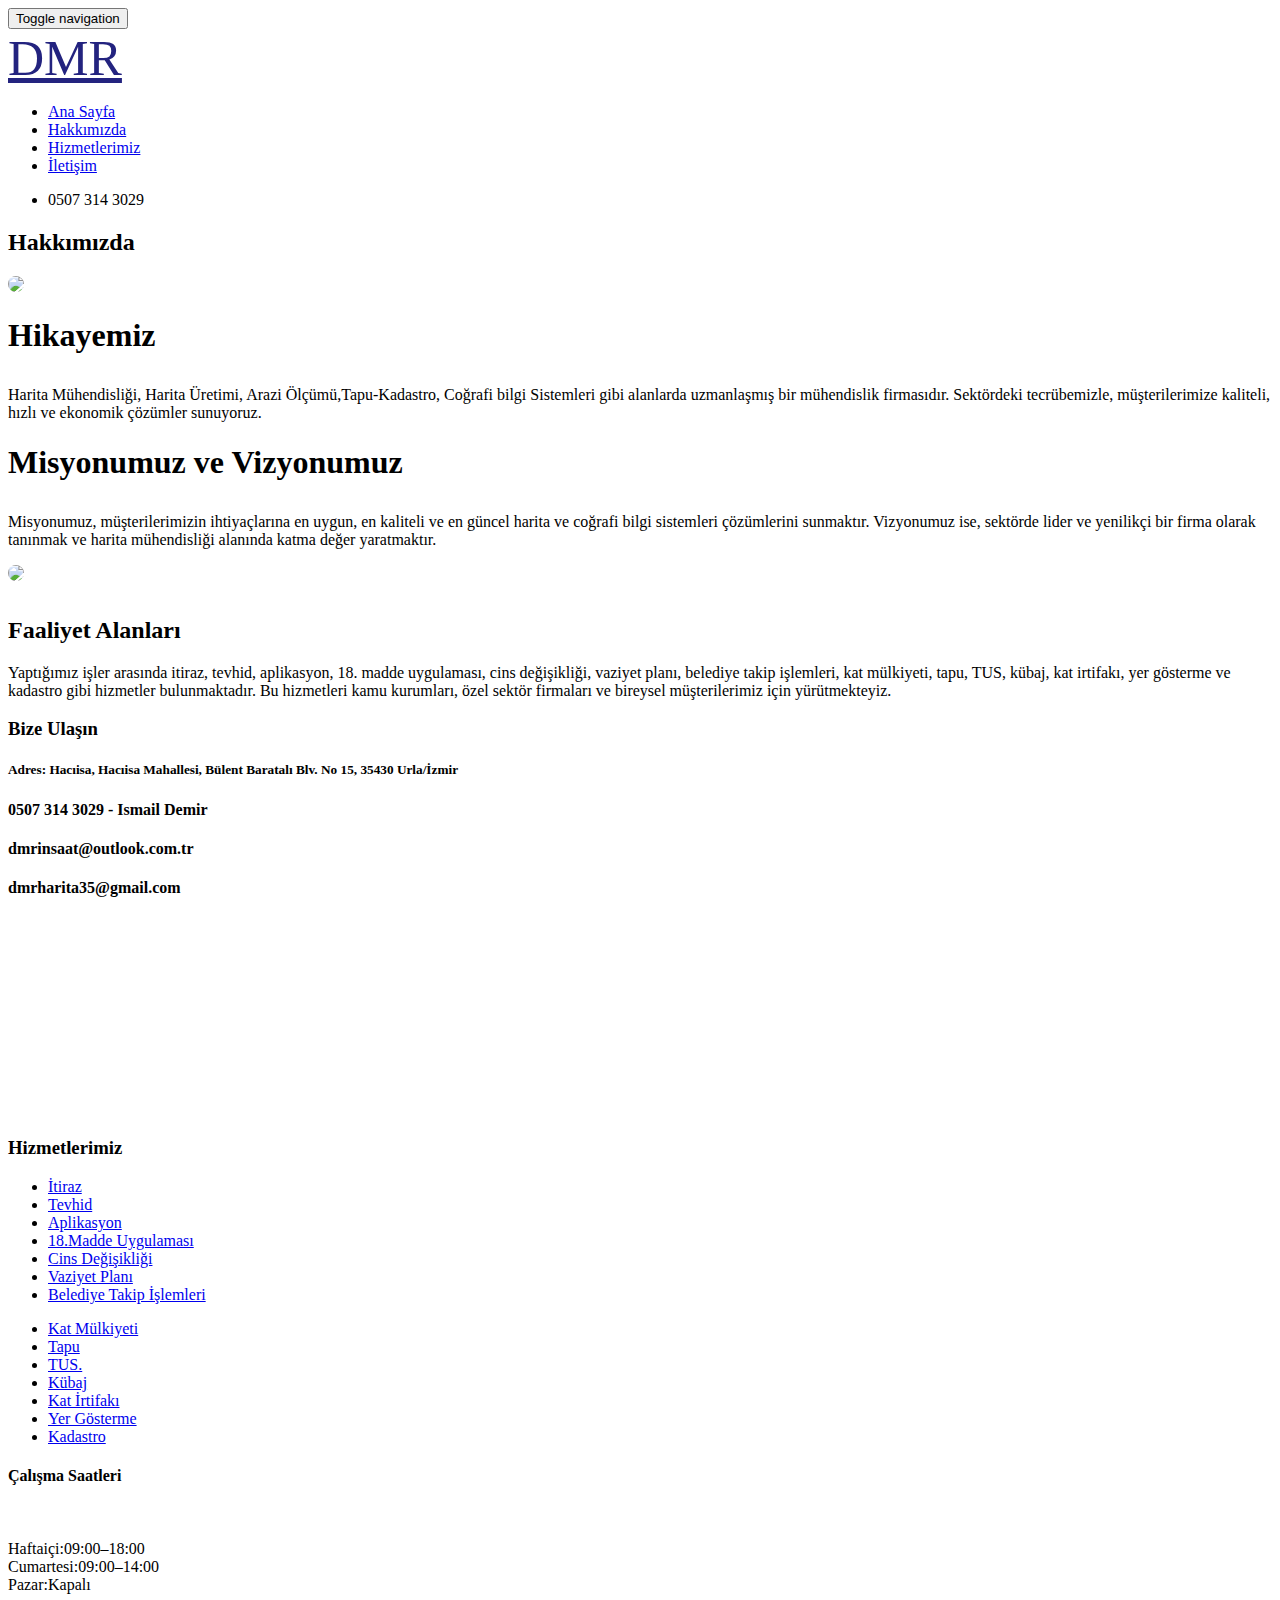
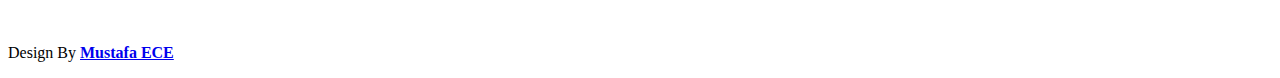
==== about.html @ 7f08f503 "Add files via upload" ====
<!DOCTYPE html>
<html lang="en">

<head>
   <meta charset="utf-8">
   <meta http-equiv="X-UA-Compatible" content="IE=edge">
   <meta name="viewport" content="width=device-width, initial-scale=1">
   <title>DMR</title>
   <link href="css/bootstrap.min.css" rel="stylesheet">
   <link href="css/global.css" rel="stylesheet">
   <link href="css/index.css" rel="stylesheet">
   <link rel="stylesheet" href="css/about.css">
   <link rel="stylesheet" type="text/css" href="css/font-awesome.min.css" />

   <link href="css/ken-burns.css" rel="stylesheet" type="text/css" media="all" />
   <link rel="preconnect" href="https://fonts.googleapis.com">
   <link rel="preconnect" href="https://fonts.gstatic.com" crossorigin>
   <link
       href="https://fonts.googleapis.com/css2?family=Belgrano&family=Raleway:wght@400;700&family=Wix+Madefor+Display&display=swap"
       rel="stylesheet">
   <link type="text/css" rel="stylesheet" href="css/animate.css">
   <link rel="shortcut icon" href="img/favicon.ico" type="image/x-icon">
   <script src="js/jquery-2.1.1.min.js"></script>
   <script src="js/bootstrap.min.js"></script>
</head>

<body>


   <section id="header" class="clearfix cd-secondary-nav">
      <div class="container-fluid">
          <div class="row">
              <div class="col-sm-12">
                  <nav class="navbar navbar-default">
                      <!-- Brand and toggle get grouped for better mobile display -->
                      <div class="navbar-header">
                          <button type="button" class="navbar-toggle" data-toggle="collapse"
                              data-target="#bs-example-navbar-collapse-1">
                              <span class="sr-only">Toggle navigation</span>
                              <span class="icon-bar"></span>
                              <span class="icon-bar"></span>
                              <span class="icon-bar"></span>
                          </button>
                          <div class="container-fluid">
                              <a class="navbar-brand" style="color: rgb(35, 35, 127); font-size: 50px;"
                                  href="index.html">
                                  DMR
                              </a>
                          </div>
                      </div>
                      <!-- nav links forms -->
                      <div class="collapse navbar-collapse" id="bs-example-navbar-collapse-1">
                          <ul class="nav navbar-nav">
                              <li><a class="m_tag active_m " href="index.html">Ana Sayfa</a></li>
                              <li><a class="m_tag" href="about.html">Hakkımızda</a></li>
                              </li>
                              <li><a class="m_tag  " href="hizmetlerimiz.html">Hizmetlerimiz
                                  </a></li>

                              <li class="dropdown">
                                  <a href="iletisim.html" class=" m_tag ">İletişim </a>
                              </li>

                          </ul>
                          <ul class="nav navbar-nav navbar-right">
                              <li id="ph" class="m_tag  "><i class="fa fa-phone"></i> 0507 314 3029</li>
                          </ul>
                      </div>
                      <!-- /.navbar-collapse -->
                  </nav>
              </div>
          </div>
      </div>
  </section>

   <section id="about_main">
      <div class="container">
         <div class="row">
            <div class="about_main_1">
               <h2>Hakkımızda</h2>
            </div>
         </div>
      </div>
   </section>
   <section id="about_inner">
      <div class="about_inner">
         <div class="container">
            <div class="row">
               <div class="col-sm-12">
                  <div class="col-md-6">
                     <div class="about_inner_1"><img class="img-responsive" src="img/67.jpg"style="border-radius: 2rem;"></div>
                  </div>
                  <div class="col-md-6">
                     <div class="about_inner_2">
                        <h1 class="text-center" style="margin-bottom: 2rem;">Hikayemiz</h1>
                        <p class="text-center">Harita
                           Mühendisliği, Harita Üretimi, Arazi Ölçümü,Tapu-Kadastro,
                           Coğrafi bilgi Sistemleri gibi alanlarda uzmanlaşmış bir
                           mühendislik firmasıdır. Sektördeki tecrübemizle, müşterilerimize
                           kaliteli, hızlı ve ekonomik çözümler sunuyoruz. </p>
                     </div>
                  </div>
               </div>
               <div class="col-sm-12">
                  <div class="col-md-6">
                     <div class="about_inner_2">
                        <h1 class="text-center" style="margin-bottom: 2rem;"> Misyonumuz ve Vizyonumuz</h1>
                        <p class="text-center">Misyonumuz, müşterilerimizin ihtiyaçlarına en uygun, en kaliteli ve en
                           güncel harita ve coğrafi bilgi sistemleri çözümlerini sunmaktır. Vizyonumuz ise, sektörde
                           lider ve yenilikçi bir firma olarak tanınmak ve harita mühendisliği alanında katma değer
                           yaratmaktır.</p>
                     </div>
                  </div>
                  <div class="col-md-6">
                     <div class="about_inner_1"><img class="img-responsive" src="img/68.jpg" style="border-radius: 2rem; "></div>
                  </div>
               </div>
            </div>
         </div>
      </div>
   </section>
   <section id="news">
      <div class="container">
         <div class="row">
            <div class="news_1 clearfix">
               <div class="news_2" style="margin-top: 2rem;">
                  <h2>Faaliyet Alanları</h2>
                  <p>Yaptığımız işler arasında itiraz, tevhid, aplikasyon, 18. madde uygulaması, cins değişikliği,
                     vaziyet planı, belediye takip işlemleri, kat mülkiyeti, tapu, TUS, kübaj, kat irtifakı, yer
                     gösterme ve kadastro gibi hizmetler bulunmaktadır. Bu hizmetleri kamu kurumları, özel sektör
                     firmaları ve bireysel müşterilerimiz için yürütmekteyiz.</p>
               </div>
            </div>
         </div>
      </div>
      </div>
      </div>
      </div>
      </div>
   </section>
   <section id="footer">
      <div class="container">
         <div class="row">
            <div class="col-sm-12">
               <div class="footer_main clearfix">
                  <div class="col-sm-7">
                     <div class="footer_1 clearfix">
                        <h3>Bize Ulaşın &nbsp; &nbsp; <a href="https://www.instagram.com/dmrharita/"><i  id="ins" class="fa fa-instagram" ></i></a></h3>
                        <h5>
                           <p><strong>Adres</strong>: Hacıisa, Hacıisa Mahallesi, Bülent Baratalı
                              Blv. No 15, 35430 Urla/İzmir</p>
                        </h5>
                        <h4><i class="fa fa-phone"></i> 0507 314 3029 - Ismail Demir</h4>
                        <h4><i class="fa fa-envelope"></i>dmrinsaat@outlook.com.tr</h4>
                        <h4><i class="fa fa-envelope"></i>dmrharita35@gmail.com </h4>
                        <div
                           style="text-decoration:none; overflow:hidden;max-width:100%;width:500px;height:200px;">
                           <div id="embedded-map-display"
                              style="height:100%; width:100%;max-width:100%;"><iframe
                                 style="height:100%;width:100%;border:0;" frameborder="0"
                                 src="https://www.google.com/maps/embed/v1/place?q=dmr+harita&key=AIzaSyBFw0Qbyq9zTFTd-tUY6dZWTgaQzuU17R8"></iframe>
                           </div><a class="the-googlemap-enabler"
                              href="https://www.bootstrapskins.com/themes"
                              id="make-map-infor-mation"> </a>
                           <style>
                              #embedded-map-display img.text-marker {
                                 max-width: none !important;
                                 background: none !important;
                              }

                              img {
                                 max-width: none
                              }
                           </style>
                        </div>

                     </div>
                  </div>
                  <div class="col-sm-5">
                     <div class="footer_1 clearfix">
                        <h3>Hizmetlerimiz</h3>
                     </div>
                     <div class="col-sm-12 space_all">
                        <div class="col-sm-6 space_all">
                           <div class="footer_2">
                              <ul>
                                 <li class="col-sm-12 col-xs-6 space_left"><a
                                    href="hizmetlerimiz.html"><i
                                          class="fa fa-arrow-right"></i>İtiraz</a></li>
                                 <li class="col-sm-12 col-xs-6 space_left"><a
                                    href="hizmetlerimiz.html"><i
                                          class="fa fa-arrow-right"></i>Tevhid</a></li>
                                 <li class="col-sm-12 col-xs-6 space_left"><a
                                    href="hizmetlerimiz.html"><i
                                          class="fa fa-arrow-right"></i>Aplikasyon
                                    </a></li>
                                 <li class="col-sm-12 col-xs-6 space_left"><a
                                    href="hizmetlerimiz.html"><i
                                          class="fa fa-arrow-right"></i>18.Madde
                                       Uygulaması</a></li>
                                 <li class="col-sm-12 col-xs-6 space_left"><a href="hizmetlerimiz.html"><i
                                          class="fa fa-arrow-right"></i>Cins Değişikliği</a>
                                 </li>
                                 <li class="col-sm-12 col-xs-6 space_left"><a href="hizmetlerimiz.html"><i
                                          class="fa fa-arrow-right"></i>Vaziyet Planı</a></li>
                                 <li class="col-sm-12 col-xs-6 space_left"><a href="hizmetlerimiz.html"><i
                                          class="fa fa-arrow-right"></i>Belediye Takip
                                       İşlemleri</a>
                                 </li>
                              </ul>
                              
                           </div>
                        </div>
                        <div class="col-sm-6 space_all">
                           <div class="footer_2 clearfix">
                              <ul>
                                 <li class="col-sm-12 col-xs-6 space_left"><a href="hizmetlerimiz.html"><i
                                          class="fa fa-arrow-right"></i>Kat
                                       Mülkiyeti</a></li>
                                 <li class="col-sm-12 col-xs-6 space_left"><a href="hizmetlerimiz.html"><i
                                          class="fa fa-arrow-right"></i>Tapu</a>
                                 </li>
                                 <li class="col-sm-12 col-xs-6 space_left"><a href="hizmetlerimiz.html"><i
                                          class="fa fa-arrow-right"></i>TUS.</a></li>
                                 <li class="col-sm-12 col-xs-6 space_left"><a href="hizmetlerimiz.html"><i
                                          class="fa fa-arrow-right"></i>Kübaj</a>
                                 </li>
                                 <li class="col-sm-12 col-xs-6 space_left"><a href="hizmetlerimiz.html"><i
                                          class="fa fa-arrow-right"></i>Kat İrtifakı</a></li>
                                 <li class="col-sm-12 col-xs-6 space_left"><a href="hizmetlerimiz.html"><i
                                          class="fa fa-arrow-right"></i>Yer Gösterme</a>
                                 </li>
                                 <li class="col-sm-12 col-xs-6 space_left"><a href="hizmetlerimiz.html"><i
                                          class="fa fa-arrow-right"></i>Kadastro</a>
                                 </li>
                              </ul>
                           </div>
                        </div>
                     </div>
                     <div class="calis">
                        <h4>Çalışma Saatleri</h4> <br>
                        <p> 
                           Haftaiçi:09:00–18:00 <br>
                           Cumartesi:09:00–14:00 <br>
                           Pazar:Kapalı</p>

                     </div>


                  </div>
               </div>
               
            </div>
            <div class="col-sm-12">
               <div class="col-sm-6 space_all">

                  <div class="footer_6"><br>
                     <p> Design By <a
                           href="https://mstfecedev.netlify.app/index.html"><strong>Mustafa
                              ECE</strong></a></p>
                  </div>
               </div>

            </div>
         </div>
      </div>
   </section>
<script>
      $(document).ready(function () {
         /*****Fixed Menu******/
         var secondaryNav = $('.cd-secondary-nav'),
            secondaryNavTopPosition = secondaryNav.offset().top;
         navbar_height = document.querySelector('.navbar').offsetHeight;

         $(window).on('scroll', function () {
            if ($(window).scrollTop() > secondaryNavTopPosition + navbar_height) {
               secondaryNav.addClass('is-fixed');
               document.body.style.paddingTop = navbar_height + 'px';

            } else {
               secondaryNav.removeClass('is-fixed');
               document.body.style.paddingTop = '0'
            }
         });

      });
   </script>

   <script type="text/javascript">



      !function ($) {

         "use strict"; // jshint ;_;




         var Magnify = function (element, options) {
            this.init('magnify', element, options)
         }

         Magnify.prototype = {

            constructor: Magnify

            , init: function (type, element, options) {
               var event = 'mousemove'
                  , eventOut = 'mouseleave';

               this.type = type
               this.$element = $(element)
               this.options = this.getOptions(options)
               this.nativeWidth = 0
               this.nativeHeight = 0

               this.$element.wrap('<div class="magnify" \>');
               this.$element.parent('.magnify').append('<div class="magnify-large" \>');
               this.$element.siblings(".magnify-large").css("background", "url('" + this.$element.attr("src") + "') no-repeat");

               this.$element.parent('.magnify').on(event + '.' + this.type, $.proxy(this.check, this));
               this.$element.parent('.magnify').on(eventOut + '.' + this.type, $.proxy(this.check, this));
            }

            , getOptions: function (options) {
               options = $.extend({}, $.fn[this.type].defaults, options, this.$element.data())

               if (options.delay && typeof options.delay == 'number') {
                  options.delay = {
                     show: options.delay
                     , hide: options.delay
                  }
               }

               return options
            }

            , check: function (e) {
               var container = $(e.currentTarget);
               var self = container.children('img');
               var mag = container.children(".magnify-large");

               // Get the native dimensions of the image
               if (!this.nativeWidth && !this.nativeHeight) {
                  var image = new Image();
                  image.src = self.attr("src");

                  this.nativeWidth = image.width;
                  this.nativeHeight = image.height;

               } else {

                  var magnifyOffset = container.offset();
                  var mx = e.pageX - magnifyOffset.left;
                  var my = e.pageY - magnifyOffset.top;

                  if (mx < container.width() && my < container.height() && mx > 0 && my > 0) {
                     mag.fadeIn(100);
                  } else {
                     mag.fadeOut(100);
                  }

                  if (mag.is(":visible")) {
                     var rx = Math.round(mx / container.width() * this.nativeWidth - mag.width() / 2) * -1;
                     var ry = Math.round(my / container.height() * this.nativeHeight - mag.height() / 2) * -1;
                     var bgp = rx + "px " + ry + "px";

                     var px = mx - mag.width() / 2;
                     var py = my - mag.height() / 2;

                     mag.css({ left: px, top: py, backgroundPosition: bgp });
                  }
               }

            }
         }




         $.fn.magnify = function (option) {
            return this.each(function () {
               var $this = $(this)
                  , data = $this.data('magnify')
                  , options = typeof option == 'object' && option
               if (!data) $this.data('tooltip', (data = new Magnify(this, options)))
               if (typeof option == 'string') data[option]()
            })
         }

         $.fn.magnify.Constructor = Magnify

         $.fn.magnify.defaults = {
            delay: 0
         }




         $(window).on('load', function () {
            $('[data-toggle="magnify"]').each(function () {
               var $mag = $(this);
               $mag.magnify()
            })
         })

      }(window.jQuery);
   </script>

</body>


</html>
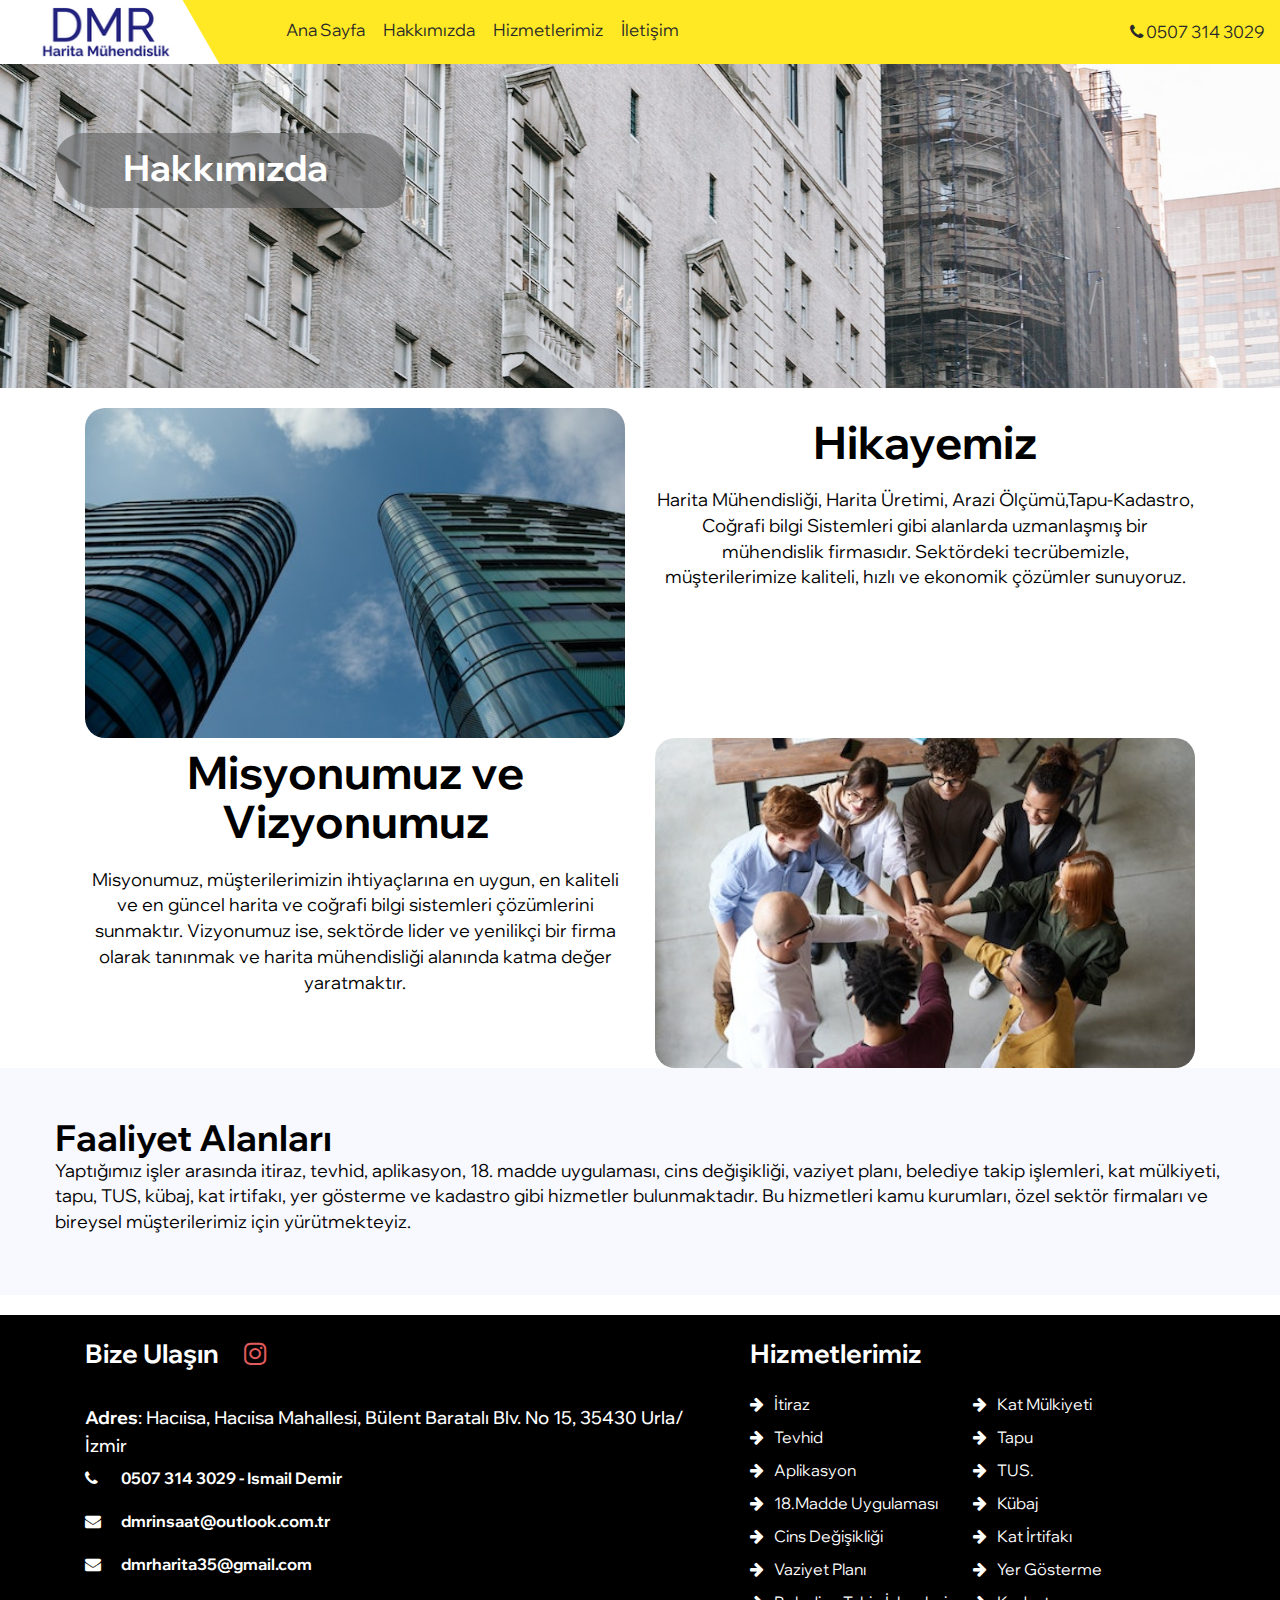
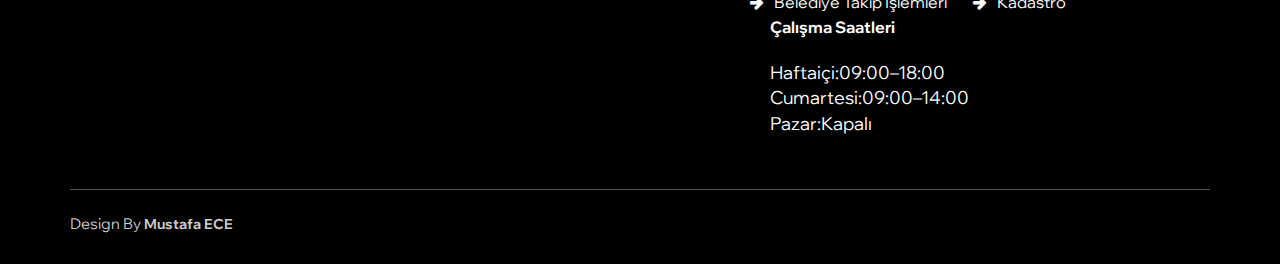
==== commit dd83203e: "update logo" ====
--- a/about.html
+++ b/about.html
@@ -42,10 +42,8 @@
                               <span class="icon-bar"></span>
                           </button>
                           <div class="container-fluid">
-                              <a class="navbar-brand" style="color: rgb(35, 35, 127); font-size: 50px;"
-                                  href="index.html">
-                                  DMR
-                              </a>
+                           <a class="navbar-brand"><img src="img/logo.png" style="height: 50px;"></a>
+
                           </div>
                       </div>
                       <!-- nav links forms -->
--- a/css/global.css
+++ b/css/global.css
@@ -0,0 +1,554 @@
+body{
+  font-family: 'Belgrano', serif;
+  font-family: 'Raleway', sans-serif;
+  font-family: 'Wix Madefor Display', sans-serif;
+   }
+h1,h2,h3,h4,h5,h6{
+padding:0;
+margin:0;
+color:#000;
+}
+a{
+ color: #000;
+ }
+a:hover{
+text-decoration:none;
+color: #508885;
+}
+ul{
+padding:0;
+margin:0;
+list-style:none;
+}
+li{
+  font-size:16px;
+   color: #000;
+  }
+p{
+font-size:18px;
+}
+h1{
+font-size:45px;
+margin-top:10px;
+font-weight:bold;
+}
+h2{
+font-size:36px;
+font-weight:bold;
+}
+h3{
+font-size:26px;
+margin-top:10px;
+font-weight:bold;
+}
+h4{
+font-size:20px;
+margin-top:10px;
+font-weight:bold;
+}
+h5{
+font-size:16px;
+margin-top:10px;
+}
+h6{
+font-size:14px;
+margin-top:10px;
+color:#666;
+}
+.space_left{
+padding-left:0; 
+margin-left:0;
+} 
+.space_right{
+padding-right:0;
+margin-right:0; 
+} 
+.space_all{
+padding:0; 
+margin:0;
+} 
+.img-responsive{ 
+ width:100% !important;
+ }
+.button{
+ background: #fff;
+ display: inline-block;
+ color: #000;
+ padding: 13px 30px 15px 30px;
+ margin-top: 15px;
+ border: 2px solid #000;
+ font-size: 17px;
+}
+  
+.button:hover{
+ color:#fff;
+}
+
+.button_1{
+border: 1px solid #000;
+padding: 10px 20px 10px 20px;
+background-color: #000; 
+color: #fff; 
+font-size: 18px;
+  }
+.button_1:hover{
+opacity: 0.8;
+background:#508885;
+border:1px solid #508885;
+color:#fff;
+  }  
+.button_2{
+background:#9eb601;
+color:#fff;
+border:none;
+padding-top:10px;
+padding-bottom:10px;
+  }
+.button_2:hover{
+opacity: 0.8;
+background:#bb0000;
+color:#fff;
+  }
+.button_3{
+background:#55ACEE;
+color:#fff;
+display:block;
+border:none;
+padding-top:10px;
+padding-bottom:10px;
+  }
+.button_3:hover{
+opacity: 0.8;
+background:#55ACEE;
+color:#fff;
+  }
+  
+.button_4{
+background:#6AAF08;
+color:#fff; 
+display:inline-block;
+padding:13px 30px 15px 30px;
+margin-top:15px;
+  }
+.bg .hvr-shutter-out-horizontal:before {
+  background: #2E1E13;
+  }
+.border_none{
+  border:none!important;
+  }
+.mgt{
+  margin-top:0!important;
+  }
+.mgt1{
+  margin-bottom:0!important;
+  }
+.bold{
+ font-weight:bold;
+ color:#000; 
+  }
+/* Shutter Out Horizontal */
+.hvr-shutter-out-horizontal {
+  display: inline-block;
+  vertical-align: middle;
+  -webkit-transform: perspective(1px) translateZ(0);
+  transform: perspective(1px) translateZ(0);
+  box-shadow: 0 0 1px transparent;
+  position: relative;
+  -webkit-transition-property: color;
+  transition-property: color;
+  -webkit-transition-duration: 0.3s;
+  transition-duration: 0.3s;
+}
+.hvr-shutter-out-horizontal:before {
+  content: "";
+  position: absolute;
+  z-index: -1;
+  top: 0;
+  bottom: 0;
+  left: 0;
+  right: 0;
+  background:#ffe924;
+  -webkit-transform: scaleX(0);
+  transform: scaleX(0);
+  -webkit-transform-origin: 50%;
+  transform-origin: 50%;
+  -webkit-transition-property: transform;
+  transition-property: transform;
+  -webkit-transition-duration: 0.3s;
+  transition-duration: 0.3s;
+  -webkit-transition-timing-function: ease-out;
+  transition-timing-function: ease-out;
+}
+.hvr-shutter-out-horizontal:hover, .hvr-shutter-out-horizontal:focus, .hvr-shutter-out-horizontal:active {
+  color: white;
+}
+.hvr-shutter-out-horizontal:hover:before, .hvr-shutter-out-horizontal:focus:before, .hvr-shutter-out-horizontal:active:before {
+  -webkit-transform: scaleX(1);
+  transform: scaleX(1);
+}
+
+/********************* header ****************/
+.cd-secondary-nav.is-fixed {
+z-index: 9999;
+position: fixed;
+left: auto;
+top: 0; 
+width:100%;
+}	
+.cd-secondary-nav.is-fixed {
+top: -40px;
+transform: translateY(40px);
+transition: transform .3s;
+}
+#header{
+ background-color: #ffe924;
+ box-shadow: 0 0 2px black;
+  }
+#header .navbar-nav {
+ padding-left: 60px;
+}
+#header .navbar{
+ border:none;
+ background:none;
+ min-height:auto;
+ margin-bottom:0;
+ border-radius:0;
+ }
+#header .navbar-brand{
+ display: table;
+ position: relative;
+ z-index: 9;
+ margin-right:80px;
+ font-size:35px;
+ font-weight:bold;
+ padding: 7px;
+ padding-top:7px;
+ }
+#header .navbar-brand span{
+ color: #6AAF08;
+}
+#header .navbar-brand i{
+ vertical-align:middle;
+}
+#header .navbar-brand:before{
+ right: -50px;
+ width: 80%; 
+ transform: skew(30deg);
+-webkit-transform: skew( 30deg);
+-moz-transform: skew( 30deg);
+-o-transform: skew( 30deg);
+-ms-transform: skew( 30deg);
+  }
+#header .navbar-brand:before, .navbar-brand:after {
+ background-color: #fff;
+ content: "";
+ position: absolute;
+ bottom: 0;
+ height: 100%;
+ z-index: -1;
+}
+#header .navbar-brand:after {
+ right: 10%;
+ width: 2000px;
+}
+#header .navbar-nav{
+ padding-top:0px;  
+}
+.m_tag{
+ color: #2a2a2a!important;
+ font-size: 18px;
+ padding-top: 25px!important;
+ padding-bottom: 25px!important;
+  }
+.active_m{
+ background: #ffe924;
+  }
+.m_tag:hover{
+ background: #ffe924!important;
+  }
+.m_tag:focus{
+ background: #ffe924!important;
+  }
+.drop_m li a{
+ padding-top:12px;
+ padding-bottom:12px;
+ font-size:18px;
+ border-bottom:1px solid #ffe924;  
+   }
+.drop_m li a:hover{
+ background: #b1c516!important;
+ color:#fff!important;
+}
+
+.drop_m {
+min-width:200px;
+padding:0;
+   }
+/*********************header_end****************/
+/********************* footer ****************/
+#footer{ 
+padding-top: 25px;
+padding-bottom:20px;
+background: #000000;
+ }
+.footer_1 h3{ 
+ color:#FFFFFF;
+ font-weight:bold;
+ padding: 0;
+ margin: 0;
+ }
+.footer_1 p{ 
+ color:#ffffff;
+ padding-top:10px;
+ line-height:28px;
+ }
+.footer_1 i{ 
+padding-right:20px;
+color:#fff;
+padding-bottom:17px;
+ }
+.footer_1 h4{ 
+color:#fff;
+font-size:16px;
+ }
+.footer_1 h5 a{ 
+color:#fff;
+font-size:16px;
+ }
+.footer_1 h5 a:hover{ 
+color:#fff;
+ }
+.footer_2 ul{ 
+padding-top:20px;
+ }
+.footer_2 li{ 
+line-height:33px;
+ }
+.footer_2 i{ 
+padding-right:10px;
+ }
+.footer_2 li a{ 
+color:#fff;
+font-size: 16px;
+ }
+.footer_2 li a:hover{ 
+color:#fff;
+ }
+.footer_3{
+padding-top:30px;
+padding-bottom:20px;
+ }
+.footer_3 input{
+padding-top:20px;
+padding-bottom:20px;
+ }
+.footer_4 input{
+padding-top:20px;
+padding-bottom:20px;
+ }
+.footer_5{ 
+padding-top:0px;
+ }
+#footer .form-control {
+border-radius:0px;
+}
+.footer_main{ 
+border-bottom: 1px solid #535456;
+ }
+.footer_6 p{ 
+color: #ccc;
+ }
+.footer_6 p a{ 
+color:#ccc;
+ }
+.footer_6 p a:hover{ 
+color:#fff;
+ }
+.footer_7 ul{ 
+text-align:right;
+padding-top: 10px;
+ }
+.footer_7 li{ 
+display:inline;
+margin:8px;
+ }
+.footer_7 li a{ 
+color:#ffe924;
+font-size:17px;
+ }
+.footer_7 li a:hover{ 
+color:#fff;
+ }
+/********************* footer_end ****************/
+
+
+
+
+@media screen and (max-width : 767px){
+#top {
+ display: none;
+}
+#header .navbar-brand {
+ margin-right:0px;
+ font-size:25px;
+}
+#header .navbar-brand {
+ padding: 4px;
+}
+.navbar-default .navbar-collapse, .navbar-default .navbar-form{
+border-color:#ffe924; 
+ }
+#header .navbar-brand{ 
+ padding-top:14px;
+ padding-left: 10px;
+}
+#header .navbar-default .navbar-toggle {
+ border-color: #fff;
+ background-color: #fff;
+}
+#header .navbar-nav {
+ padding-left: 0px;
+}
+#header .col-sm-12{ 
+ padding-left:0px;
+ padding-right:0px;
+}
+.m_tag {
+ padding-top: 15px!important;
+ padding-bottom: 20px!important;
+ font-size:26px;
+}
+#header .navbar-nav .open .dropdown-menu {
+ background-color: white;
+}
+.footer_2 {
+margin-bottom:15px; 
+ }
+
+#footer h3{
+ text-align: center;
+}
+.footer_2 li {
+ display: inline-block;
+}
+.footer_2 ul {
+ padding-top: 10px;
+}
+.drop_m li a{
+font-size:22px!important;
+ padding-top: 15px!important;
+ padding-bottom: 15px!important; 
+ }
+.footer_5 {
+ text-align: center;
+ margin-bottom:15px; 
+ }
+.footer_7 ul{
+ text-align: left; 
+ }
+}
+
+@media (min-width:768px) and (max-width:991px) {
+#top .social-circle li a {
+ width: 28px;
+ height: 28px;
+ font-size: 13px;
+}
+#top .social-circle li i {
+ line-height: 28px;
+}
+.top_1r ul li i {
+ font-size: 13px;
+ width: 28px;
+ height: 28px;
+ line-height: 28px;
+}
+.top_1r ul li {
+ font-size: 12px;
+}
+#header .navbar-nav {
+ padding-left: 0px;
+}
+#header .nav>li>a {
+ padding: 10px 10px;
+}
+#header .navbar-brand {
+ margin-right: 80px;
+ font-size: 23px;
+}
+.m_tag {
+ font-size: 12px;
+ padding-top: 20px!important;
+ padding-bottom: 20px!important;
+}
+#header .navbar-brand:before {
+ right: -20px;
+}
+#footer p{
+font-size:14px; 
+ }
+.footer_2 li a{
+font-size:14px; 
+ }
+}
+ 
+@media (min-width:992px) and (max-width:1990px) {
+#top .social-circle li a {
+ width: 28px;
+ height: 28px;
+ font-size: 13px;
+}
+#top .social-circle li i {
+ line-height: 28px;
+}
+.top_1r ul li i {
+ font-size: 13px;
+ width: 28px;
+ height: 28px;
+ line-height: 28px;
+}
+.top_1r ul li {
+ padding-left: 5px;
+ padding-right: 5px;
+ font-size: 14px;
+}
+#header .navbar-nav {
+ padding-left: 0px;
+}
+#header .nav>li>a {
+ padding: 10px 12px;
+}
+#header .navbar-brand {
+ margin-right: 140px;
+ font-size: 33px;
+}
+#header .navbar-brand {
+ margin-right: 80px;
+}
+.m_tag {
+ font-size: 17px;
+ padding-top: 20px !important;
+ padding-bottom: 5px !important;
+}
+#header .navbar-brand:before {
+ right: -20px;
+}
+.footer_6 p {
+ font-size: 15px;
+ padding-top: 3px;
+}
+.footer_6 p a {
+ font-size: 14px;
+}
+}
+@media (min-width:1201px) and (max-width:1325px) {
+#header .nav>li>a {
+ padding: 10px 9px;
+}
+.m_tag {
+ font-size: 17px;
+}
+}
+#ozelh4{
+  color: #000;
+}--- a/css/index.css
+++ b/css/index.css
@@ -0,0 +1,937 @@
+/********************* center ****************/
+.center_2 {
+  background: #e04e21;
+  border-color: rgba(71, 77, 75, .61);
+  padding: 15px 20px 33px 20px;
+}
+
+#center select {
+  font-size: 22px;
+  width: 100%;
+  padding: 10px;
+  background: #ffffff;
+  color: #101010;
+  border: 2px solid #ffffff;
+}
+
+
+
+.hotels_tab_inner_1 h4 {
+  color: #fff;
+  font-size: 25px;
+  padding-top: 2px;
+  padding-bottom: 10px;
+}
+
+.center_4 p {
+  padding-top: 24px;
+}
+
+.center_4 p a {
+  background-color: #fff;
+  color: #000;
+  border: none;
+  padding: 15px 75px 15px 75px;
+}
+
+/********************* center_end ****************/
+/********************* popular ****************/
+#popular {
+  padding-top: 30px;
+  padding-bottom: 30px;
+}
+
+.popular_1 {
+  text-align: center;
+}
+
+.popular_1 h2 {
+  color: #070707;
+}
+
+.popular_1 p {
+  padding-bottom: 30px;
+}
+
+.popular_3 {
+  border-radius: 5px;
+  background-color: #e9e9e9;
+  padding: 10px 10px 8px 10px;
+  margin-bottom: 20px;
+}
+
+/********************* popular_end ****************/
+/********************* event ****************/
+#event {
+  padding-top: 30px;
+  padding-bottom: 30px;
+  background-color: #f5f4f4f1;
+}
+
+.event_1 {
+  text-align: center;
+}
+
+.event_1 h2 {
+  letter-spacing: 1px;
+  font-weight: bold;
+  color: #000000;
+}
+
+.event_1 p {
+  letter-spacing: 1px;
+  padding-bottom: 30px;
+}
+
+#event .ih-item {
+  position: relative;
+  -webkit-transition: all 0.35s ease-in-out;
+  -moz-transition: all 0.35s ease-in-out;
+  transition: all 0.35s ease-in-out;
+}
+
+#event .ih-item,
+#event .ih-item * {
+  -webkit-box-sizing: border-box;
+  -moz-box-sizing: border-box;
+  box-sizing: border-box;
+}
+
+#event .ih-item a {
+  color: #333;
+}
+
+#event .ih-item a:hover {
+  text-decoration: none;
+}
+
+#event .ih-item img {
+  width: 100%;
+  height: 100%;
+}
+
+#event .ih-item.square {
+  position: relative;
+  width: 560px;
+  height: 343px;
+  border: 8px solid #fff;
+  margin-bottom: 10px;
+  box-shadow: 1px 1px 3px rgba(0, 0, 0, 0.3);
+}
+
+#event .ih-item.square .info {
+  position: absolute;
+  top: 0;
+  bottom: 0;
+  left: 0;
+  right: 0;
+  text-align: center;
+  -webkit-backface-visibility: hidden;
+  backface-visibility: hidden;
+}
+
+#event .ih-item.square.effect14.colored .info {
+  background: #1a4a72;
+}
+
+#event .ih-item.square.effect14.colored .info h3 {
+  background: rgba(12, 34, 52, 0.6);
+}
+
+#event .ih-item.square.effect14 .img {
+  opacity: 1;
+  -webkit-transition: all 0.35s ease-in-out;
+  -moz-transition: all 0.35s ease-in-out;
+  transition: all 0.35s ease-in-out;
+}
+
+#event .ih-item.square.effect14 .info {
+  background: #333333;
+  visibility: hidden;
+  opacity: 0;
+  pointer-events: none;
+  -webkit-transform: scale(0.5);
+  -moz-transform: scale(0.5);
+  -ms-transform: scale(0.5);
+  -o-transform: scale(0.5);
+  transform: scale(0.5);
+  -webkit-transition: all 0.35s ease 0.2s;
+  -moz-transition: all 0.35s ease 0.2s;
+  transition: all 0.35s ease 0.2s;
+}
+
+#event .ih-item.square.effect14 .info h3 {
+  color: #fff;
+  padding: 10px;
+  margin: 30px 0 0 0;
+}
+
+#event .ih-item.square.effect14 .info p {
+  color: #bbb;
+  padding: 20px 20px 20px;
+}
+
+#event .ih-item.square.effect14 a:hover .img {
+  opacity: 0;
+  pointer-events: none;
+  -webkit-transform: scale(0.5);
+  -moz-transform: scale(0.5);
+  -ms-transform: scale(0.5);
+  -o-transform: scale(0.5);
+  transform: scale(0.5);
+}
+
+#event .ih-item.square.effect14 a:hover .info {
+  visibility: visible;
+  opacity: 1;
+  -webkit-transform: scale(1);
+  -moz-transform: scale(1);
+  -ms-transform: scale(1);
+  -o-transform: scale(1);
+  transform: scale(1);
+}
+
+#event .list-group-item-heading {
+  font-size: 24px;
+}
+
+#event .ih-item.square.effect14.bottom_to_top .img {
+  -webkit-transform: translateY(0);
+  -moz-transform: translateY(0);
+  -ms-transform: translateY(0);
+  -o-transform: translateY(0);
+  transform: translateY(0);
+}
+
+#event .ih-item.square.effect14.bottom_to_top a:hover .img {
+  -webkit-transform: translateY(100%);
+  -moz-transform: translateY(100%);
+  -ms-transform: translateY(100%);
+  -o-transform: translateY(100%);
+  transform: translateY(100%);
+}
+
+/********************* event_end ****************/
+/********************* news ****************/
+#news {
+  padding-top: 30px;
+  padding-bottom: 30px;
+  background-color: ghostwhite;
+}
+
+.news_main h2 {
+  color: #000000;
+  text-align: center;
+}
+
+.news_main p {
+  text-align: center;
+  padding-bottom: 30px;
+}
+
+#news .ih-item {
+  position: relative;
+  -webkit-transition: all 0.35s ease-in-out;
+  -moz-transition: all 0.35s ease-in-out;
+  transition: all 0.35s ease-in-out;
+}
+
+#news .ih-item * {
+  -webkit-box-sizing: border-box;
+  -moz-box-sizing: border-box;
+  box-sizing: border-box;
+}
+
+#news .ih-item a {
+  color: #333;
+}
+
+#news .ih-item a:hover {
+  text-decoration: none;
+}
+
+#news .ih-item img {
+  width: 100%;
+  height: 100%;
+}
+
+#news .ih-item.square {
+  position: relative;
+  width: 360px;
+  height: 240px;
+  border: 8px solid #fff;
+  box-shadow: 1px 1px 3px rgba(0, 0, 0, 0.3);
+}
+
+#news .ih-item.square .info {
+  position: absolute;
+  top: 0;
+  bottom: 0;
+  left: 0;
+  right: 0;
+  text-align: center;
+  -webkit-backface-visibility: hidden;
+  backface-visibility: hidden;
+}
+
+#news .ih-item.square.effect13 {
+  overflow: hidden;
+}
+
+#news .ih-item.square.effect13.colored .info {
+  background: #1a4a72;
+  background: rgba(26, 74, 114, 0.6);
+}
+
+#news .ih-item.square.effect13.colored .info h3 {
+  background: rgba(12, 34, 52, 0.6);
+}
+
+#news .ih-item.square.effect13 .img {
+  -webkit-transition: all 0.35s ease-in-out;
+  -moz-transition: all 0.35s ease-in-out;
+  transition: all 0.35s ease-in-out;
+  -webkit-transform: scale(1);
+  -moz-transform: scale(1);
+  -ms-transform: scale(1);
+  -o-transform: scale(1);
+  transform: scale(1);
+}
+
+#news .ih-item.square.effect13 .info {
+  visibility: hidden;
+  opacity: 0;
+  pointer-events: none;
+  -webkit-transition: all 0.35s ease-in-out;
+  -moz-transition: all 0.35s ease-in-out;
+  transition: all 0.35s ease-in-out;
+}
+
+#news .ih-item.square.effect13 .info h3 {
+  text-transform: uppercase;
+  color: #fff;
+  text-align: center;
+  font-size: 17px;
+  padding: 10px;
+  background: #111111;
+  margin: 30px 0 0 0;
+}
+
+#news .ih-item.square.effect13 .info p {
+  font-style: italic;
+  font-size: 12px;
+  position: relative;
+  color: #bbb;
+  padding: 20px 20px 20px;
+  text-align: center;
+}
+
+#news .ih-item.square.effect13 a:hover .img {
+  -webkit-transform: scale(1.2);
+  -moz-transform: scale(1.2);
+  -ms-transform: scale(1.2);
+  -o-transform: scale(1.2);
+  transform: scale(1.2);
+}
+
+#news .ih-item.square.effect13 a:hover .info {
+  visibility: visible;
+  opacity: 1;
+}
+
+#news .ih-item.square.effect13.left_to_right .info {
+  -webkit-transform: translateX(-100%);
+  -moz-transform: translateX(-100%);
+  -ms-transform: translateX(-100%);
+  -o-transform: translateX(-100%);
+  transform: translateX(-100%);
+}
+
+#news .ih-item.square.effect13.left_to_right a:hover .info {
+  -webkit-transform: translateX(0);
+  -moz-transform: translateX(0);
+  -ms-transform: translateX(0);
+  -o-transform: translateX(0);
+  transform: translateX(0);
+}
+
+.news_3 h3 {
+  padding-top: 15px;
+  padding-bottom: 6px;
+}
+
+.news_3 h3 a {
+  color: #616969;
+}
+
+.news_3 h3 a:hover {
+  color: #000;
+}
+
+.news_3 ul {
+  border-bottom: 1px solid #dedede;
+  padding-bottom: 10px;
+}
+
+.news_3 li {
+  display: inline;
+  padding-right: 5px;
+}
+
+.news_3 li a {
+  color: #5c5e62;
+  font-size: 18px;
+}
+
+.news_3 li a:hover {
+  color: #616969;
+}
+
+.news_4 p {
+  padding-top: 10px;
+  padding-right: 10px;
+  padding-left: 10px;
+  padding-bottom: 20px;
+}
+
+.news_5 ul {
+  padding-top: 10px;
+}
+
+.news_5 li {
+  display: inline;
+  margin-right: 18px;
+}
+
+.news_5 {
+  border-top: 1px solid #dedede;
+  margin-top: 35px;
+}
+
+.news_7 li a {
+  font-size: 18px;
+  color: #000;
+}
+
+.news_7 li a:hover {
+  color: #616969;
+}
+
+.news_main_1 {
+  background-color: #fff;
+  text-align: center;
+  padding: 0px 0px 10px 0px;
+  box-shadow: 0 0 2px #989696;
+}
+
+.news_1 {
+  margin-bottom: 20px;
+}
+
+/********************* news_end ****************/
+
+
+
+
+@media screen and (max-width : 767px) {
+  #center .kb_caption h1 {
+    font-size: 13px;
+  }
+
+  #center .kb_caption p {
+    font-size: 5px;
+  }
+
+  .button {
+    margin-top: 5px;
+    font-size: 12px;
+  }
+
+  #center {
+    text-align: center;
+  }
+
+  .our_main h2 {
+    letter-spacing: 0px;
+  }
+
+  #business .port.effect-1 .text-desc {
+    padding: 1em 0.7em;
+  }
+
+  #business .port .text-desc h6 {
+    font-size: 1.6em;
+  }
+
+  #popular {
+    text-align: center;
+  }
+
+  .popular_4 p {
+    font-size: 15px;
+    padding-bottom: 16px;
+  }
+
+  #our {
+    text-align: center;
+  }
+
+  .our_4 p {
+    padding-top: 0px;
+    padding-bottom: 10px;
+    text-align: left;
+  }
+
+  #middle {
+    text-align: center;
+  }
+
+  .middle_1 h3 {
+    font-size: 35px;
+    padding-bottom: 0px;
+  }
+
+  #features {
+    text-align: center;
+  }
+
+  #business {
+    text-align: center;
+  }
+
+  .business_2 {
+    padding-bottom: 15px;
+  }
+
+  #event {
+    text-align: center;
+  }
+
+  #news {
+    text-align: center;
+  }
+
+  #business .port .text-desc p {
+    line-height: 1.5em;
+    font-size: 11px;
+  }
+
+  #center .carousel-caption.kb_caption.kb_caption_right {
+    color: #000;
+    top: 0%;
+  }
+
+  #event .ih-item.square {
+    width: 100%;
+    height: 100%;
+  }
+
+  #event .ih-item.square.effect14 .info h3 {
+    margin: 10px 0 0 0;
+    font-size: 10px;
+  }
+
+  #event .ih-item.square.effect14 .info p {
+    padding: 5px 20px 20px;
+    font-size: 7px;
+  }
+
+  #our .ih-item.square {
+    width: 100%;
+    height: 100%;
+  }
+
+  #news .ih-item.square {
+    width: 100%;
+    height: 100%;
+  }
+
+  #middle {
+    overflow: hidden;
+  }
+
+  .center_home img {
+    min-height: 300px;
+  }
+
+  .popular_1 p {
+    text-align: left;
+    padding-left: 10px;
+    padding-right: 10px;
+  }
+
+  .popular_1 p br {
+    display: none;
+  }
+
+  .our_main_1 {
+    margin-bottom: 15px;
+  }
+
+  .features_main p {
+    text-align: left;
+  }
+
+  .business_1 p {
+    text-align: left;
+  }
+
+  .business_3 {
+    margin-bottom: 15px;
+  }
+
+  .event_1 p {
+    text-align: left;
+  }
+
+  .event_1 p br {
+    display: none;
+  }
+
+  .news_main p {
+    text-align: left;
+    padding-left: 10px;
+    padding-right: 10px;
+  }
+
+  .news_main_1 {
+    margin-bottom: 15px;
+  }
+
+  .news_4 p {
+    text-align: left;
+  }
+}
+
+@media (min-width:470px) and (max-width:767px) {
+  #center .carousel-caption.kb_caption.kb_caption_right {
+    top: 7%;
+    padding-bottom: 10px;
+  }
+
+  #center .kb_caption p {
+    font-size: 11px;
+  }
+}
+
+@media (min-width:768px) and (max-width:991px) {
+  #center .kb_caption h1 {
+    font-size: 20px;
+  }
+
+  #center .kb_caption p {
+    font-size: 13px;
+  }
+
+  #center .carousel-caption.kb_caption.kb_caption_right {
+
+    top: 8%;
+  }
+
+  #center select {
+    font-size: 15px;
+  }
+
+  .center_4 p a {
+    padding: 14px 35px 14px 35px;
+    font-size: 13px;
+  }
+
+  .popular_4 p {
+    font-size: 14px;
+  }
+
+  .popular_4 h4 {
+    font-size: 16px;
+  }
+
+  #our .ih-item.square {
+    width: 100%;
+    height: 100%;
+  }
+
+  .our_5 li {
+    margin-right: 1px;
+    font-size: 12px;
+  }
+
+  .our_7 li a {
+    font-size: 13px;
+  }
+
+  .our_5 ul {
+    padding-top: 10px;
+  }
+
+  #features .nav-tabs>li>a {
+    padding: 10px 53px 10px 53px;
+  }
+
+  #features .nav-tabs>li.active>a,
+  .nav-tabs>li>a:hover {
+    padding: 12px 53px 12px 53px;
+  }
+
+  #business .port.effect-1 .text-desc {
+    padding: 1em 0.7em;
+  }
+
+  #business .port .text-desc h6 {
+    font-size: 1.4em;
+  }
+
+  #business .port .text-desc p {
+    line-height: 1.0em;
+    font-size: 11px;
+  }
+
+  .business_1 p {
+    line-height: 20px;
+    font-size: 15px;
+  }
+
+  #event .ih-item.square {
+    width: 100%;
+    height: 100%;
+  }
+
+  #event .ih-item.square.effect14 .info p {
+    padding: 0px 20px 20px;
+    font-size: 9px;
+  }
+
+  #news .ih-item.square {
+    width: 100%;
+    height: 100%;
+  }
+
+  .middle_1 h3 {
+    font-size: 30px;
+    padding-bottom: 20px;
+  }
+
+  .price h2 a {
+    font-size: 25px;
+  }
+
+  #middle {
+    overflow: hidden;
+  }
+
+  #middle .btn-primary {
+    margin-right: 20px;
+  }
+
+  .middle_1 h3 {
+    padding-left: 20px;
+  }
+
+  .news_5 li {
+    margin-right: 10px;
+  }
+
+  .features_main p br {
+    display: none;
+  }
+}
+
+@media (min-width:992px) and (max-width:1200px) {
+  #center .kb_caption h1 {
+    font-size: 20px;
+  }
+
+  #center .kb_caption p {
+    font-size: 13px;
+  }
+
+  #center .carousel-caption.kb_caption.kb_caption_right {
+    top: 8%;
+  }
+
+  #center select {
+    font-size: 15px;
+  }
+
+  .center_4 p a {
+    padding: 14px 45px 14px 45px;
+    font-size: 13px;
+  }
+
+  .popular_4 p {
+    font-size: 14px;
+  }
+
+  .popular_4 h4 {
+    font-size: 16px;
+  }
+
+  #our .ih-item.square {
+    width: 100%;
+    height: 100%;
+  }
+
+  .our_5 li {
+    margin-right: 1px;
+    font-size: 12px;
+  }
+
+  .our_7 li a {
+    font-size: 13px;
+  }
+
+  .our_5 ul {
+    padding-top: 10px;
+  }
+
+  #features .nav-tabs>li>a {
+    padding: 10px 79px 10px 78px;
+  }
+
+  #features .nav-tabs>li.active>a,
+  .nav-tabs>li>a:hover {
+    padding: 10px 83px 14px 83px;
+  }
+
+  #business .port.effect-1 .text-desc {
+    padding: 1em 0.7em;
+  }
+
+  #business .port .text-desc h6 {
+    font-size: 1.4em;
+  }
+
+  #business .port .text-desc p {
+    line-height: 1.0em;
+    font-size: 11px;
+  }
+
+  .business_1 p {
+    line-height: 20px;
+    font-size: 15px;
+  }
+
+  #event .ih-item.square {
+    width: 100%;
+    height: 100%;
+  }
+
+  #event .ih-item.square.effect14 .info p {
+    padding: 0px 20px 20px;
+    font-size: 9px;
+  }
+
+  #news .ih-item.square {
+    width: 100%;
+    height: 100%;
+  }
+
+  .middle_1 h3 {
+    font-size: 30px;
+    padding-bottom: 20px;
+  }
+
+  .price h2 a {
+    font-size: 25px;
+  }
+
+  #middle {
+    overflow: hidden;
+  }
+
+  #middle .btn-primary {
+    margin-right: 20px;
+  }
+
+  .middle_1 h3 {
+    padding-left: 20px;
+  }
+
+  .news_5 li {
+    margin-right: 10px;
+  }
+
+}
+
+@media (min-width:1201px) and (max-width:1325px) {
+  .middle_1 h3 {
+    padding-left: 10px;
+  }
+}
+
+.text-left {
+  color: aliceblue;
+  margin: 2rem;
+}
+
+#r-1 {
+  justify-content: center;
+  text-align: center;
+  margin: auto;
+  text-align: center;
+}
+
+#map {
+  display: none;
+  width: 100px;
+  height: auto;
+  margin: auto;
+}
+
+@media (min-width: 1200px) {
+  #map {
+    display: block;
+    /* Resmi 1200px üstünde göster */
+  }
+}
+
+@media (min-width: 1200px) {
+  #r-1 {
+    height: 430px;
+    justify-content: center;
+    margin: auto;
+    margin-top: 11vh;
+  }
+
+
+}
+
+#map {
+  max-width: 34vh;
+  height: auto;
+}
+
+#fb {
+  background-color: #ffe924;
+  margin: 2rem;
+}
+
+.mis {
+  margin: 3rem;
+}
+
+#ins {
+  color: rgb(224, 91, 91);
+}
+
+#ins:hover {
+  cursor: pointer;
+  color: rgb(255, 255, 255);
+  transition: 0.4s;
+}
+
+.calis {
+  margin: 2rem;
+}
+
+.calis,
+h4 {
+  color: white;
+  font-size: medium;
+
+}
+
+@media (max-width: 770px) {
+  #ph {
+    display: none;
+  }
+}--- a/css/about.css
+++ b/css/about.css
@@ -0,0 +1,101 @@
+/********************* about_main ****************/
+* {
+  box-sizing: border-box
+}
+
+.body {
+  font-family: 'Belgrano', serif;
+  font-family: 'Raleway', sans-serif;
+  font-family: 'Wix Madefor Display', sans-serif;
+
+}
+
+#about_main {
+  margin-bottom: 2rem;
+  background-image: url(../img/66.jpg);
+  padding-bottom: 180px;
+  padding-top: 69px;
+  background-repeat: no-repeat;
+  background-size: cover;
+}
+
+.about_main_1 {
+  background-color: #686868a3;
+  width: 30%;
+  text-align: center;
+  padding: 15px 20px 20px 10px;
+  border-radius: 30px 50px 30px 50px;
+}
+
+.about_main_1 h2 {
+  color: #fff;
+  font-weight: bold;
+}
+
+.about_main_1 i {
+  color: #fff;
+  padding-left: 5px;
+}
+
+.about_main_1 p a {
+  color: #fff;
+}
+
+.about_main_1 p a:hover {
+  color: #fff;
+}
+
+/********************* about_main_end ****************/
+
+
+/* Style the tab */
+.tab {
+  float: left;
+  border: 1px solid #ccc;
+  background-color: #f1f1f1;
+  width: 30%;
+  height: 300px;
+  max-height:300px ;
+  overflow: scroll;
+}
+
+/* Style the buttons inside the tab */
+.tab button {
+  display: block;
+  background-color: inherit;
+  color: black;
+  padding: 22px 16px;
+  width: 100%;
+  border: none;
+  outline: none;
+  text-align: left;
+  cursor: pointer;
+  transition: 0.3s;
+  font-size: 17px;
+}
+
+/* Change background color of buttons on hover */
+.tab button:hover {
+  background-color: #ddd;
+}
+
+/* Create an active/current "tab button" class */
+.tab button.active {
+  background-color: #ffe924;
+}
+
+/* Style the tab content */
+.tabcontent {
+  float: left;
+  padding: 0px 12px;
+  border: none ;
+  border: 1px solid darkgray;
+  width: 70%;
+  border-left: none;
+  height: 300px;
+  padding: 10px;
+  
+}
+#footer{
+  margin-top: 2rem;
+}
--- a/css/ken-burns.css
+++ b/css/ken-burns.css
@@ -0,0 +1,256 @@
+
+.kb_control_left,.kb_control_right{
+    top:50%;
+    z-index:2;
+    opacity:0;
+    width:55px;
+    height:55px;
+    text-align:center;
+    -webkit-transition:all ease-in-out .3s;
+    transition:all ease-in-out .3s
+}
+.kb_wrapper:hover .kb_control_left,.kb_wrapper:hover .kb_control_right{
+    opacity:.8
+}
+.kb_icons{
+    line-height:50px !important;
+    font-size:34px!important;
+    font-weight:normal!important
+}
+.kb_control_left{
+    left:1%!important
+}
+.kb_control_right{
+    right:1%!important
+}
+.kb_elastic{
+    opacity:1;
+    -webkit-transform:scale3d(1,1,1);
+    transform:scale3d(1,1,1)
+}
+.kb_elastic .item{
+    top:0;
+    z-index:1;
+    opacity:0;
+    width:100%;
+    position:absolute;
+    left:0!important;
+    display:block!important;
+    -webkit-transform:scale3d(2,1,2);
+    transform:scale3d(2,1,2);
+    -webkit-transition:-webkit-transform .7s ease-in-out 0s,opacity ease-in-out .7s;
+    transition:transform .7s ease-in-out 0s,opacity ease-in-out .7s
+}
+.kb_elastic .item:first-child{
+    top:auto;
+    position:relative;
+}
+.kb_elastic .item.active{
+    opacity:1;
+    z-index:2;
+    -webkit-transform:scale3d(1,1,1);
+    transform:scale3d(1,1,1);
+    -webkit-transition:-webkit-transform .7s ease-in-out 0s,opacity ease-in-out .7s;
+    transition:transform .7s ease-in-out 0s,opacity ease-in-out .7s;
+}
+.kb_wrapper{
+    overflow:hidden;
+}
+.kb_wrapper>.carousel-inner>.item>img,.kb_wrapper>.carousel-inner>.item>a>img{
+    margin:auto;
+    opacity:.8;
+    width:100%!important;
+    -webkit-transform-origin:100% 0;
+    -moz-transform-origin:100% 0;
+    -ms-transform-origin:100% 0;
+    -o-transform-origin:100% 0;
+    transform-origin:100% 0;
+    -webkit-animation:immortalkenburns 20000ms linear 0s infinite alternate;
+    animation:immortalkenburns 20000ms linear 0s infinite alternate
+}
+@-webkit-keyframes immortalkenburns{
+    0%
+{
+    -webkit-transform:scale(1);
+    -webkit-transition:-webkit-transform 20000ms linear 0s
+}
+    100%
+{
+    -webkit-transform:scale(1.2);
+    -webkit-transition:-webkit-transform 20000ms linear 0s
+}
+
+}
+    @-moz-keyframes immortalkenburns
+{
+    0%
+{
+    -moz-transform:scale(1);
+    -moz-transition:-moz-transform 20000ms linear 0s
+}
+    100%
+{
+    -moz-transform:scale(1.2);
+    -moz-transition:-moz-transform 20000ms linear 0s
+}
+
+}
+    @-ms-keyframes immortalkenburns
+{
+    0%
+{
+    -ms-transform:scale(1);
+    -ms-transition:-ms-transform 20000ms linear 0s
+}
+    100%
+{
+    -ms-transform:scale(1.2);
+    -ms-transition:-ms-transform 20000ms linear 0s
+}
+
+}
+    @-o-keyframes immortalkenburns
+{
+    0%
+{
+    -o-transform:scale(1);
+    -o-transition:-o-transform 20000ms linear 0s
+}
+    100%
+{
+    -o-transform:scale(1.2);
+    -o-transition:-o-transform 20000ms linear 0s
+}
+
+}
+@keyframes immortalkenburns{
+    0%
+{
+    transform:scale(1);
+    transition:transform 20000ms linear 0s
+}
+100%{
+    transform:scale(1.2);
+    transition:transform 20000ms linear 0s
+}
+
+}
+.kb_caption {
+    border-radius: 2vh;
+    left: 17%;
+    width: 28%;
+    top: 27%;
+    text-align: center;
+	background:#6d6d6d91;
+	padding-left:15px;
+	padding-right:15px;
+    opacity: 90%;
+}
+.kb_caption p{
+ letter-spacing:1px;
+ color:#fff; 
+  }
+.kb_caption h1{
+ letter-spacing:1px;
+ color:#fff; 
+  }
+.kb_caption_right{
+    left:50%
+}
+.carousel-caption.kb_caption.kb_caption_right {
+    top: 25%;
+    bottom: inherit;
+}
+.kb_caption_center{
+    float:none;
+    margin:auto
+}
+.kb_wrapper{
+    background:#000
+}
+.kb_control_left,.kb_control_left:hover,.kb_control_left:active,.kb_control_left:focus,.kb_control_right,.kb_control_right:hover,.kb_control_right:active,.kb_control_right:focus{
+    color:#fff;
+    border:2px solid #fff;
+    background:#ffffff !important;
+}  
+@media(max-width:1440px){
+.kb_caption { 
+    width: 34%; 
+}
+.kb_caption h3 { 
+    font-size: 3.6em; 
+}
+}
+@media(max-width:1280px){
+
+.kb_control_left, .kb_control_right {
+    top: 39%; 
+} 
+}
+
+@media(min-width:768px) and (max-width:991px){ 
+
+.carousel-caption.kb_caption.kb_caption_right {
+    top: 17%;
+    bottom: inherit;
+}
+} 
+@media(max-width:767px){
+ 
+.kb_caption {
+    width: 37%;
+}
+} 
+@media(max-width:600px){
+.kb_control_left,.kb_control_right{
+    border:0
+} 
+.kb_caption h3 {
+    font-size: 2.2em;
+}
+.kb_caption {
+    width: 43%;
+}
+.carousel-caption.kb_caption.kb_caption_right {
+    top: 12%;
+    bottom: inherit;
+    width: 40%;
+    height: auto;
+    overflow: hidden;
+    margin: 5px;
+    
+}
+}
+@media only screen and (max-width:480px){
+.kb_control_left,.kb_control_right{
+    border:0
+}
+
+.kb_caption {
+    width: 45%;
+}
+
+.carousel-caption { 
+    padding: 0; 
+} 
+.kb_control_left, .kb_control_right { 
+    width: 40px;
+    height: 40px; 
+}
+.kb_icons {
+    line-height: 39px !important;
+    font-size: 27px !important; 
+}
+.kb_caption_right {
+    left: 27%;
+}
+}
+
+@media only screen and (max-width:320px){
+.kb_caption {
+    width: 54%;
+}
+.kb_caption_right {
+    left: 23%;
+}
+}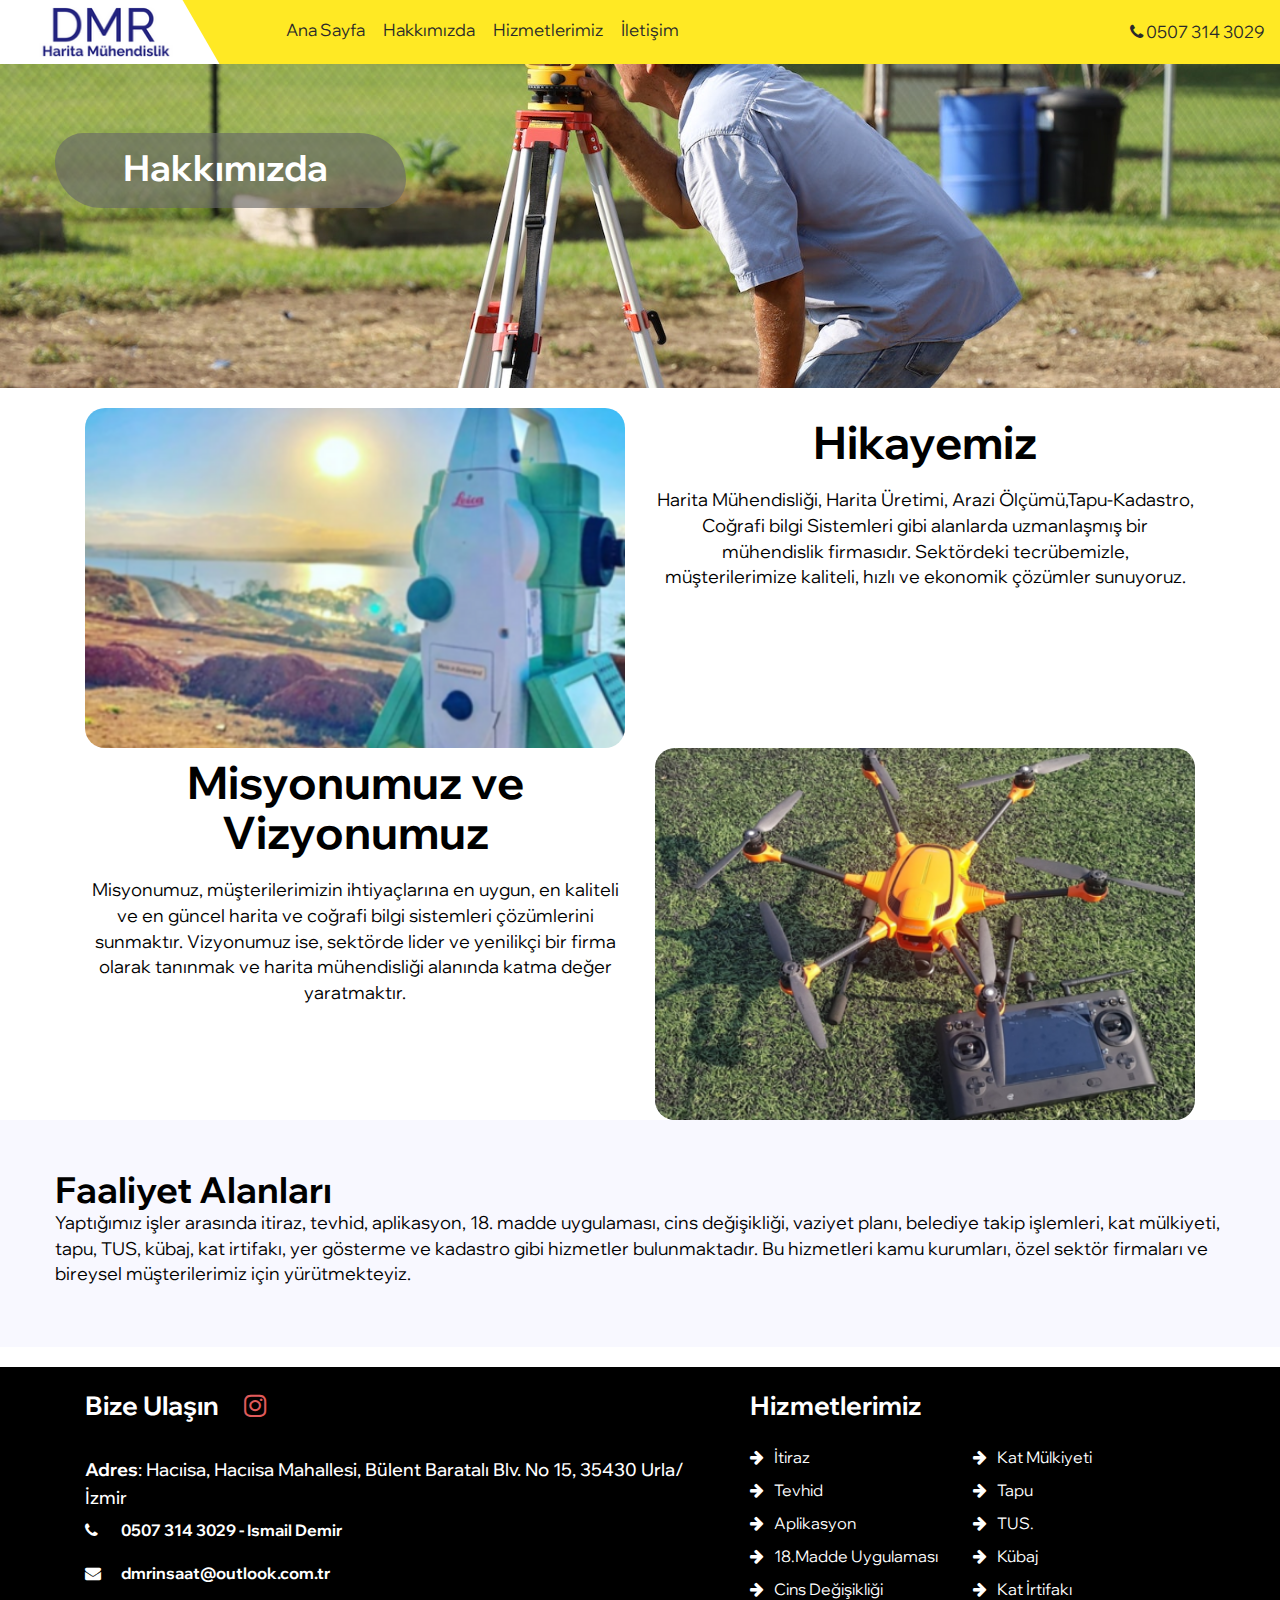
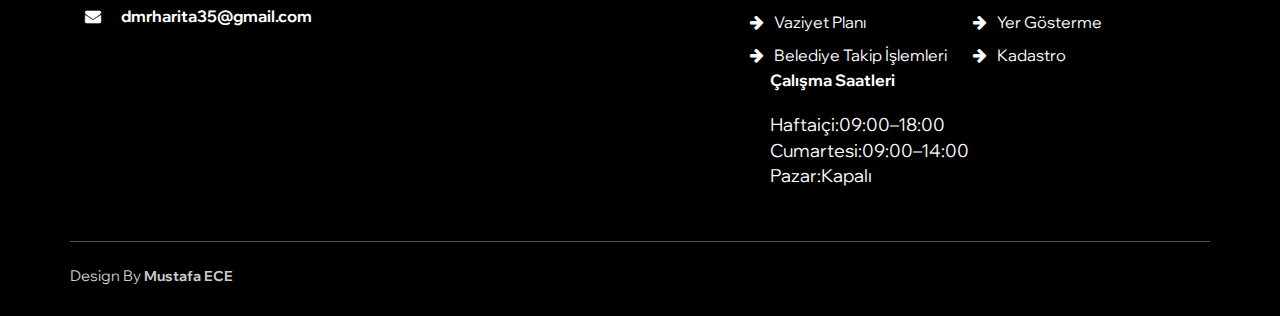
==== commit d6a75c43: "change_photos" ====
--- a/about.html
+++ b/about.html
@@ -42,7 +42,7 @@
                               <span class="icon-bar"></span>
                           </button>
                           <div class="container-fluid">
-                           <a class="navbar-brand"><img src="img/logo.png" style="height: 50px;"></a>
+                           <a class="navbar-brand" href="index.html"><img src="img/logo.png" style="height: 50px;"></a>
 
                           </div>
                       </div>
@@ -86,7 +86,7 @@
             <div class="row">
                <div class="col-sm-12">
                   <div class="col-md-6">
-                     <div class="about_inner_1"><img class="img-responsive" src="img/67.jpg"style="border-radius: 2rem;"></div>
+                     <div class="about_inner_1"><img class="img-responsive" src="img/arazi.png"style="border-radius: 2rem;"></div>
                   </div>
                   <div class="col-md-6">
                      <div class="about_inner_2">
@@ -110,7 +110,7 @@
                      </div>
                   </div>
                   <div class="col-md-6">
-                     <div class="about_inner_1"><img class="img-responsive" src="img/68.jpg" style="border-radius: 2rem; "></div>
+                     <div class="about_inner_1"><img class="img-responsive" src="img/arazi2.png" style="border-radius: 2rem; "></div>
                   </div>
                </div>
             </div>
